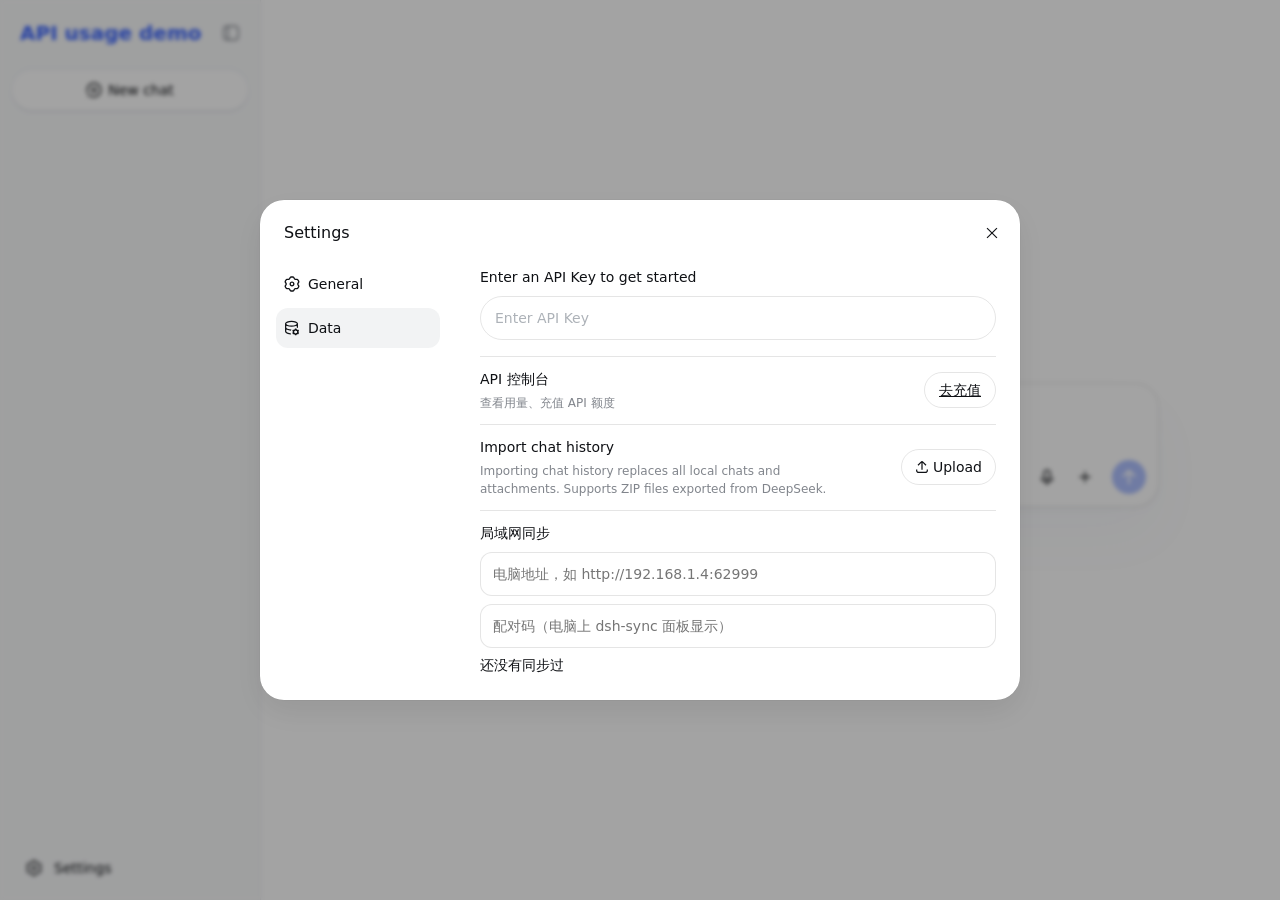
==== app/src/main/assets/www/index.html @ 1c6b211d "导入历史对话显示进度百分比，完成后追加 toast" ====
<!doctype html>
<html lang="zh-CN">
  <head>
    <meta charset="utf-8" />
    <meta name="viewport" content="width=device-width,initial-scale=1" />
    <meta name="theme-color" content="#ffffff" />
    <title>My Chat</title>
    <script>
      // 这一段必须是 ES5：它要比任何构建产物先运行，负责选包和兜底报错。
      (function () {
        var MODERN = { js: 'modern/static/js/main.2b4d25a9.js', css: 'modern/static/css/main.755a47c0.css' }
        var LEGACY = { js: 'legacy/static/js/main.e88520ba.js', css: 'legacy/static/css/main.0c04b0cb.css' }
        var reported = false

        function chromeMajor() {
          var match = /Chrome\/(\d+)/.exec(navigator.userAgent)
          return match ? parseInt(match[1], 10) : 0
        }

        function capabilityReport() {
          var checks = [
            ['Object.hasOwn', typeof Object.hasOwn === 'function'],
            ['structuredClone', typeof structuredClone === 'function'],
            ['Array.prototype.at', typeof [].at === 'function'],
            ['Array.prototype.findLast', typeof [].findLast === 'function'],
            ['String.prototype.replaceAll', typeof ''.replaceAll === 'function'],
            ['Promise.any', typeof Promise.any === 'function']
          ]
          var missing = []
          for (var i = 0; i < checks.length; i += 1) {
            if (!checks[i][1]) missing.push(checks[i][0])
          }
          return { ua: navigator.userAgent, missing: missing }
        }

        function show(message, detail) {
          if (reported) return
          reported = true
          var host = document.getElementById('root')
          if (!host) {
            document.addEventListener('DOMContentLoaded', function () {
              reported = false
              show(message, detail)
            })
            return
          }
          var info = capabilityReport()
          var box = document.createElement('div')
          box.setAttribute(
            'style',
            'position:fixed;inset:0;z-index:2147483647;background:#fff;color:#111;overflow:auto;' +
              'font:13px/1.6 system-ui,sans-serif;padding:24px 20px;box-sizing:border-box'
          )
          var title = document.createElement('div')
          title.setAttribute('style', 'font-size:16px;font-weight:600;margin-bottom:10px')
          title.textContent = message
          var body = document.createElement('pre')
          body.setAttribute(
            'style',
            'white-space:pre-wrap;word-break:break-all;background:#f5f5f5;border-radius:8px;padding:12px;margin:0 0 12px'
          )
          body.textContent = detail || ''
          var hint = document.createElement('div')
          hint.setAttribute('style', 'color:#666;margin-bottom:12px')
          hint.textContent =
            '可以尝试：在应用市场更新「Android System WebView」，或升级系统。' +
            (info.missing.length ? ' 缺少特性：' + info.missing.join('、') : '')
          var copy = document.createElement('button')
          copy.textContent = '复制错误信息'
          copy.setAttribute(
            'style',
            'padding:8px 14px;border:1px solid #ccc;border-radius:8px;background:#fff;font:inherit'
          )
          copy.onclick = function () {
            var text =
              message + '\n' + (detail || '') + '\n' + info.ua + '\nmissing: ' + info.missing.join(',')
            if (navigator.clipboard && navigator.clipboard.writeText) {
              navigator.clipboard.writeText(text)
              copy.textContent = '已复制'
            } else {
              var area = document.createElement('textarea')
              area.value = text
              document.body.appendChild(area)
              area.select()
              try {
                document.execCommand('copy')
                copy.textContent = '已复制'
              } catch (e) {
                copy.textContent = '复制失败'
              }
              document.body.removeChild(area)
            }
          }
          box.appendChild(title)
          box.appendChild(body)
          box.appendChild(hint)
          box.appendChild(copy)
          host.innerHTML = ''
          host.appendChild(box)
        }

        window.onerror = function (message, source, line) {
          show('页面启动失败', String(message) + '\n' + String(source || '') + ':' + String(line || ''))
        }
        window.addEventListener('unhandledrejection', function (event) {
          var reason = event.reason
          show('页面启动失败', (reason && (reason.stack || reason.message)) || String(reason))
        })

        var major = chromeMajor()
        // 低于 105 用转译版；识别不到版本（极旧内核）也走转译版
        var useLegacy = major === 0 || major < 105
        var bundle = useLegacy ? LEGACY : MODERN
        document.documentElement.setAttribute('data-bundle', useLegacy ? 'legacy' : 'modern')

        var css = document.createElement('link')
        css.rel = 'stylesheet'
        css.href = bundle.css
        document.head.appendChild(css)

        var script = document.createElement('script')
        script.src = bundle.js
        script.defer = true
        script.onerror = function () {
          show('脚本加载失败', bundle.js)
        }
        document.head.appendChild(script)

        setTimeout(function () {
          var root = document.getElementById('root')
          if (root && root.childElementCount === 0) {
            show('页面没有渲染出来', '当前 WebView 版本：Chrome/' + (major || '未知'))
          }
        }, 8000)
      })()
    </script>
  </head>
  <body>
    <div id="root"></div>
  </body>
</html>
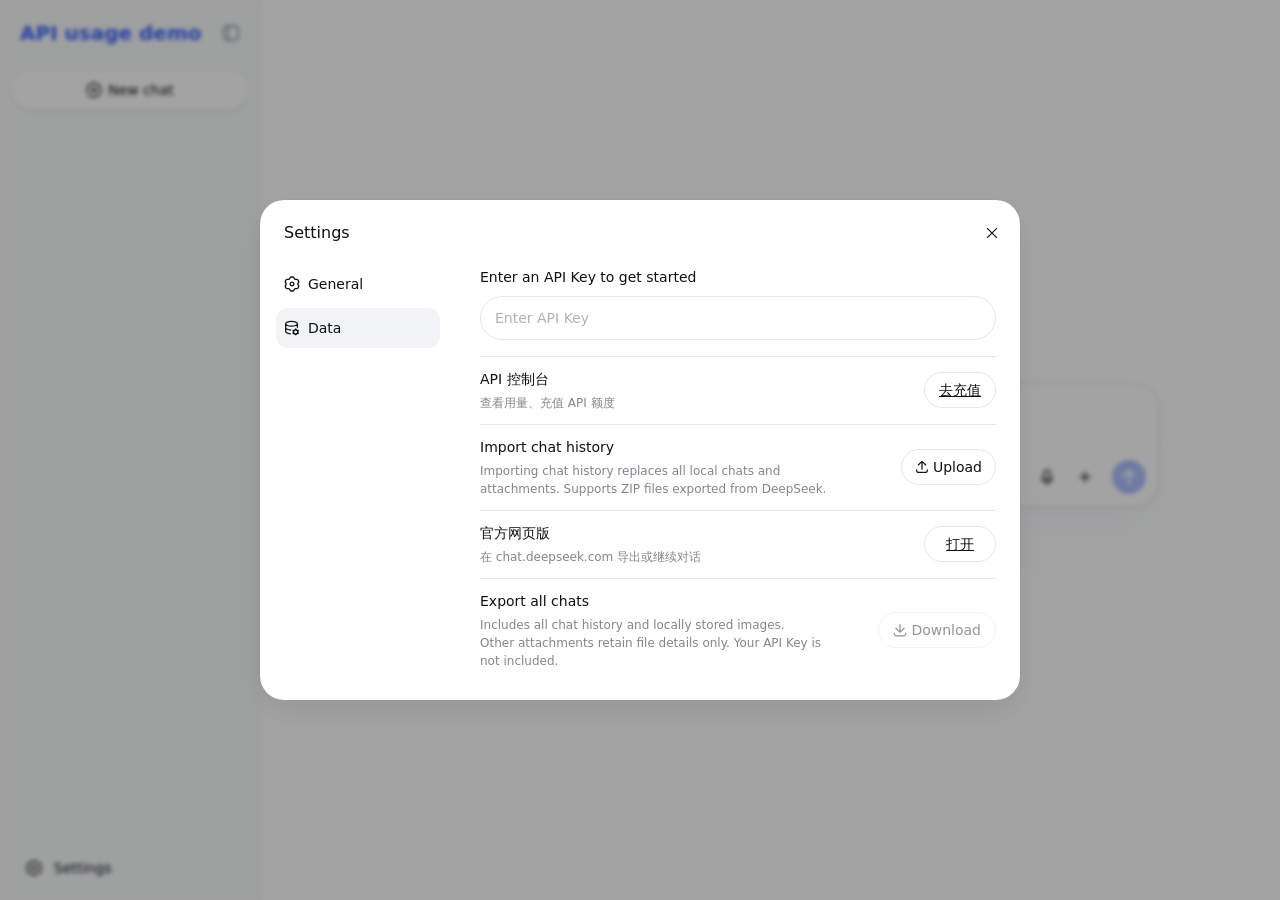
==== commit d124ef58: "0.2.0 兼容版：云同步默认不上线（SYNC=1 可开启），保留双构建与老 WebView 兜底" ====
--- a/app/src/main/assets/www/index.html
+++ b/app/src/main/assets/www/index.html
@@ -8,8 +8,8 @@
     <script>
       // 这一段必须是 ES5：它要比任何构建产物先运行，负责选包和兜底报错。
       (function () {
-        var MODERN = { js: 'modern/static/js/main.2b4d25a9.js', css: 'modern/static/css/main.755a47c0.css' }
-        var LEGACY = { js: 'legacy/static/js/main.e88520ba.js', css: 'legacy/static/css/main.0c04b0cb.css' }
+        var MODERN = { js: 'modern/static/js/main.79043589.js', css: 'modern/static/css/main.182ef967.css' }
+        var LEGACY = { js: 'legacy/static/js/main.5391fe6a.js', css: 'legacy/static/css/main.5f717943.css' }
         var reported = false
 
         function chromeMajor() {
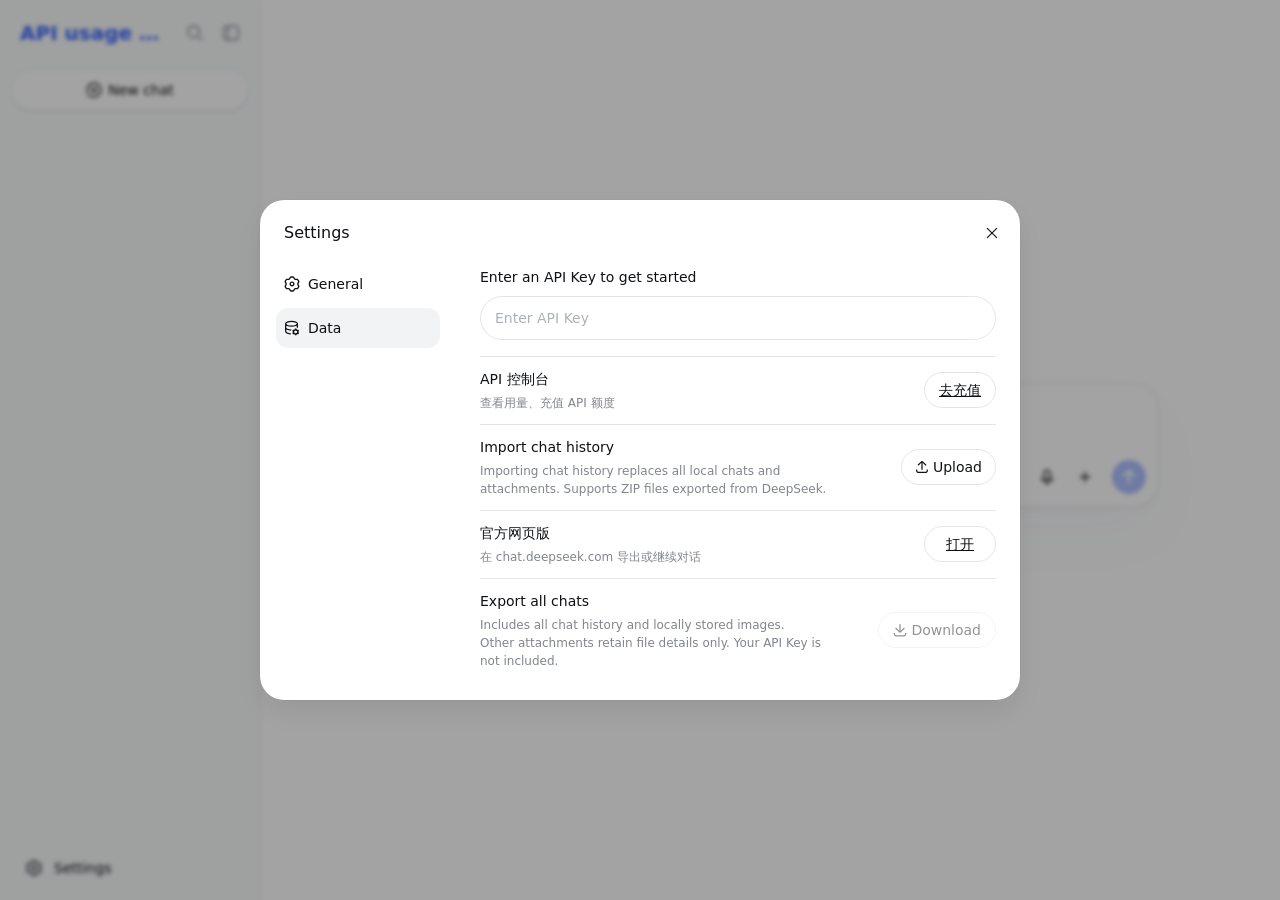
==== commit 56187023: "0.2.2：新增会话搜索（侧栏放大镜，搜标题与消息正文）" ====
--- a/app/src/main/assets/www/index.html
+++ b/app/src/main/assets/www/index.html
@@ -8,8 +8,8 @@
     <script>
       // 这一段必须是 ES5：它要比任何构建产物先运行，负责选包和兜底报错。
       (function () {
-        var MODERN = { js: 'modern/static/js/main.79043589.js', css: 'modern/static/css/main.182ef967.css' }
-        var LEGACY = { js: 'legacy/static/js/main.5391fe6a.js', css: 'legacy/static/css/main.5f717943.css' }
+        var MODERN = { js: 'modern/static/js/main.3e6780ba.js', css: 'modern/static/css/main.b6c7ab9e.css' }
+        var LEGACY = { js: 'legacy/static/js/main.e7d24c65.js', css: 'legacy/static/css/main.f0ae7cb5.css' }
         var reported = false
 
         function chromeMajor() {
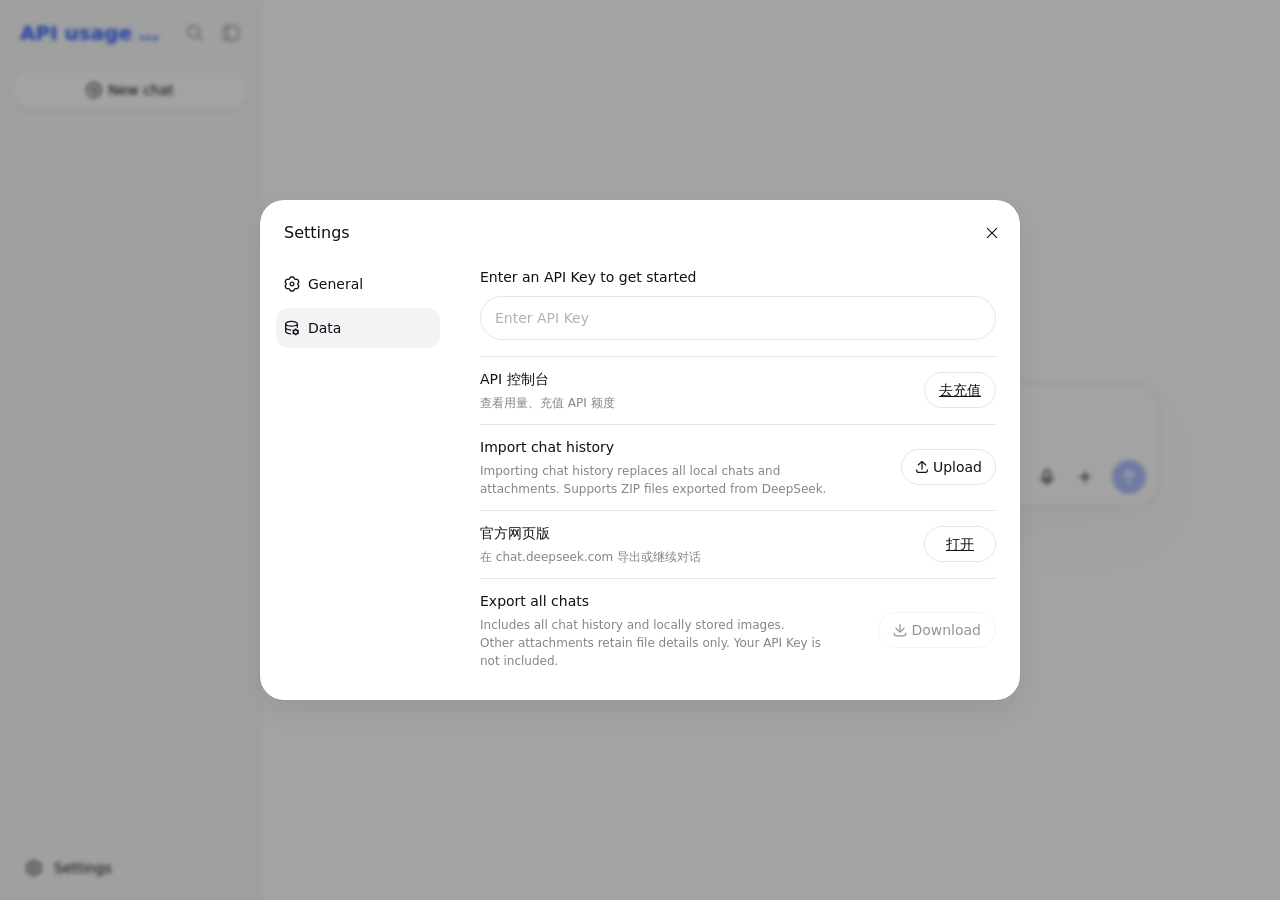
==== commit 63bc30d7: "历史导入支持合并去重；dsh-chat 0.7.0 恢复官方 demo 嵌入 + 插件设置卡片" ====
--- a/app/src/main/assets/www/index.html
+++ b/app/src/main/assets/www/index.html
@@ -8,8 +8,8 @@
     <script>
       // 这一段必须是 ES5：它要比任何构建产物先运行，负责选包和兜底报错。
       (function () {
-        var MODERN = { js: 'modern/static/js/main.3e6780ba.js', css: 'modern/static/css/main.b6c7ab9e.css' }
-        var LEGACY = { js: 'legacy/static/js/main.e7d24c65.js', css: 'legacy/static/css/main.f0ae7cb5.css' }
+        var MODERN = { js: 'modern/static/js/main.93d8e671.js', css: 'modern/static/css/main.b6c7ab9e.css' }
+        var LEGACY = { js: 'legacy/static/js/main.08aae476.js', css: 'legacy/static/css/main.f0ae7cb5.css' }
         var reported = false
 
         function chromeMajor() {
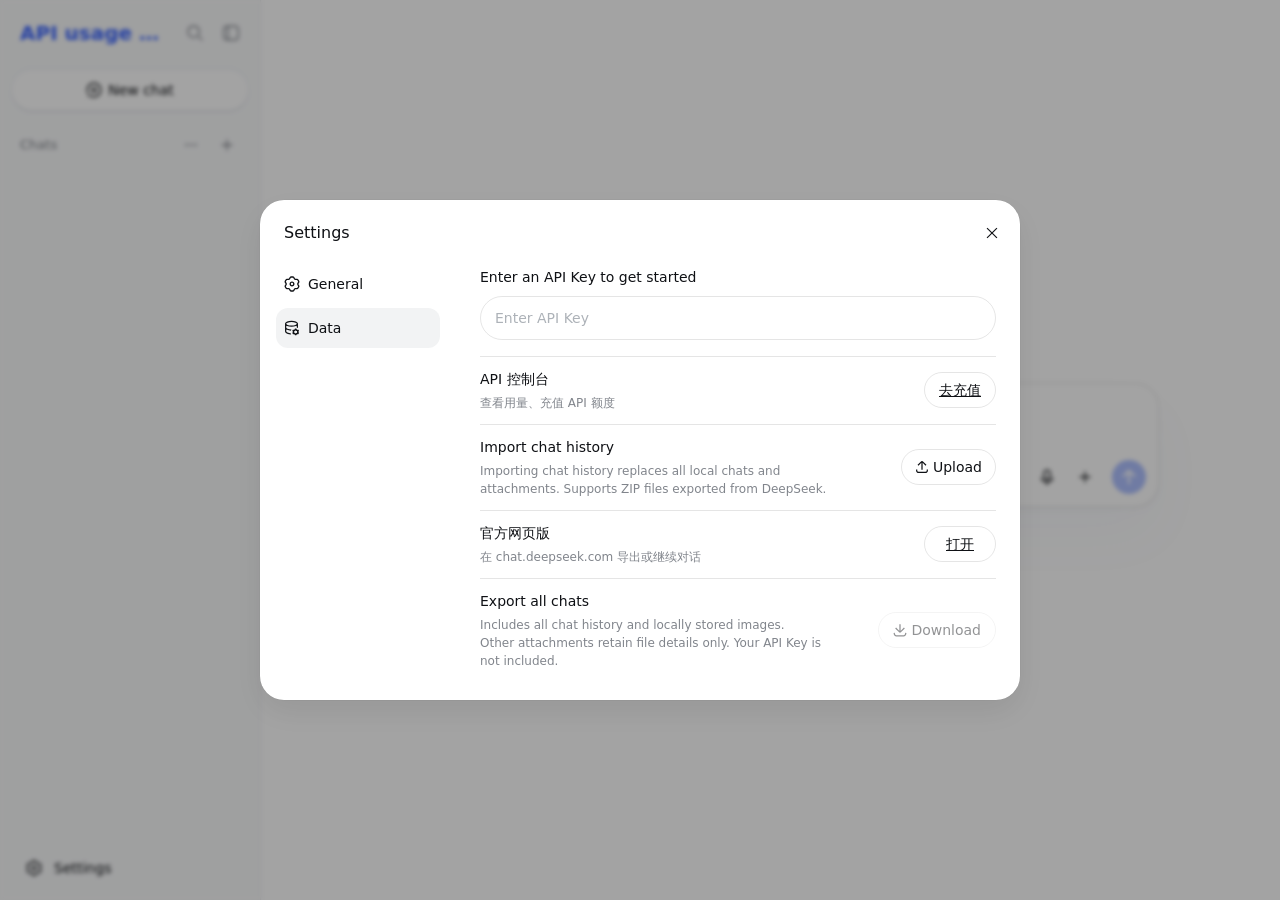
==== commit 1c7c80c1: "Chat 侧栏分组：新建/重命名/删除分组、拖拽与菜单移动、视图选项；新建对话默认进选中分组" ====
--- a/app/src/main/assets/www/index.html
+++ b/app/src/main/assets/www/index.html
@@ -8,8 +8,8 @@
     <script>
       // 这一段必须是 ES5：它要比任何构建产物先运行，负责选包和兜底报错。
       (function () {
-        var MODERN = { js: 'modern/static/js/main.93d8e671.js', css: 'modern/static/css/main.b6c7ab9e.css' }
-        var LEGACY = { js: 'legacy/static/js/main.08aae476.js', css: 'legacy/static/css/main.f0ae7cb5.css' }
+        var MODERN = { js: 'modern/static/js/main.2322e1bd.js', css: 'modern/static/css/main.8d45b616.css' }
+        var LEGACY = { js: 'legacy/static/js/main.e67f350f.js', css: 'legacy/static/css/main.25c844aa.css' }
         var reported = false
 
         function chromeMajor() {
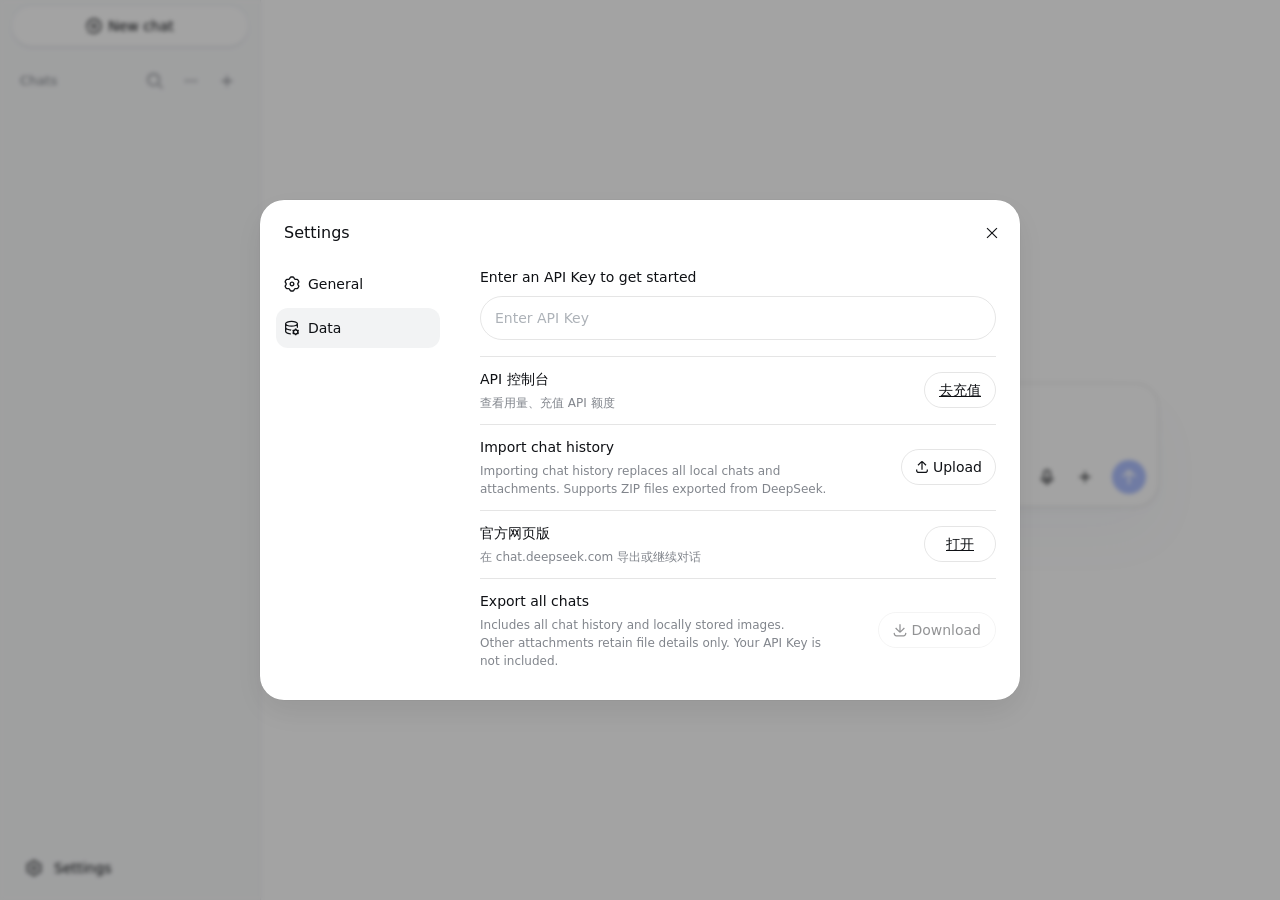
==== commit ce37d991: "Chat 侧栏对齐设计稿：去掉 demo 自带品牌行，列表头改为搜索/视图/新建分组，未分组平铺" ====
--- a/app/src/main/assets/www/index.html
+++ b/app/src/main/assets/www/index.html
@@ -8,8 +8,8 @@
     <script>
       // 这一段必须是 ES5：它要比任何构建产物先运行，负责选包和兜底报错。
       (function () {
-        var MODERN = { js: 'modern/static/js/main.2322e1bd.js', css: 'modern/static/css/main.8d45b616.css' }
-        var LEGACY = { js: 'legacy/static/js/main.e67f350f.js', css: 'legacy/static/css/main.25c844aa.css' }
+        var MODERN = { js: 'modern/static/js/main.87258b39.js', css: 'modern/static/css/main.689bec5d.css' }
+        var LEGACY = { js: 'legacy/static/js/main.b421653d.js', css: 'legacy/static/css/main.47d7a03d.css' }
         var reported = false
 
         function chromeMajor() {
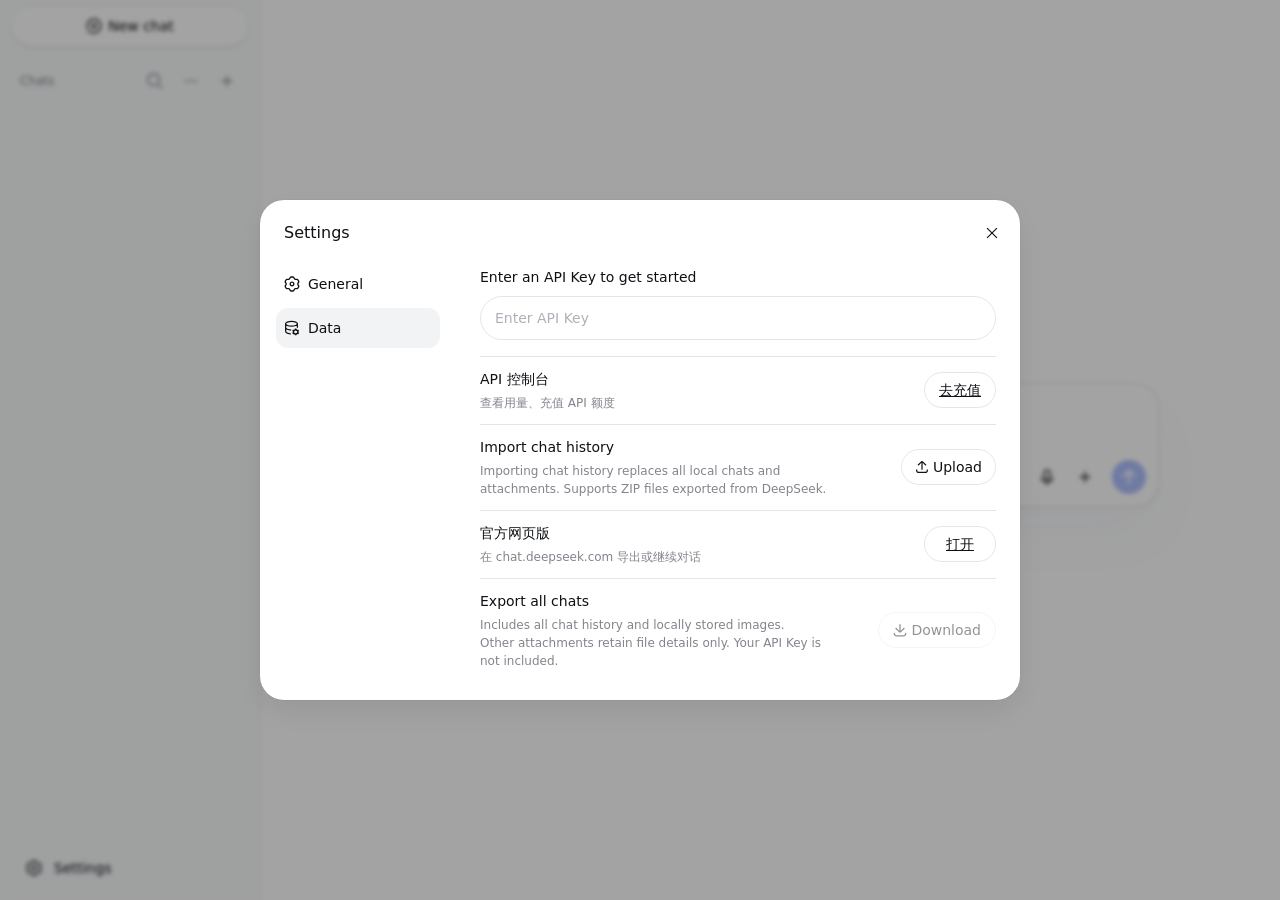
==== commit a0627f58: "Chat 模式外观对齐 HARNESS：复用宿主字体/token 配色/280px 侧栏，列表头与间距收紧" ====
--- a/app/src/main/assets/www/index.html
+++ b/app/src/main/assets/www/index.html
@@ -8,8 +8,8 @@
     <script>
       // 这一段必须是 ES5：它要比任何构建产物先运行，负责选包和兜底报错。
       (function () {
-        var MODERN = { js: 'modern/static/js/main.87258b39.js', css: 'modern/static/css/main.689bec5d.css' }
-        var LEGACY = { js: 'legacy/static/js/main.b421653d.js', css: 'legacy/static/css/main.47d7a03d.css' }
+        var MODERN = { js: 'modern/static/js/main.87258b39.js', css: 'modern/static/css/main.e23131b2.css' }
+        var LEGACY = { js: 'legacy/static/js/main.b421653d.js', css: 'legacy/static/css/main.22f33cc5.css' }
         var reported = false
 
         function chromeMajor() {
